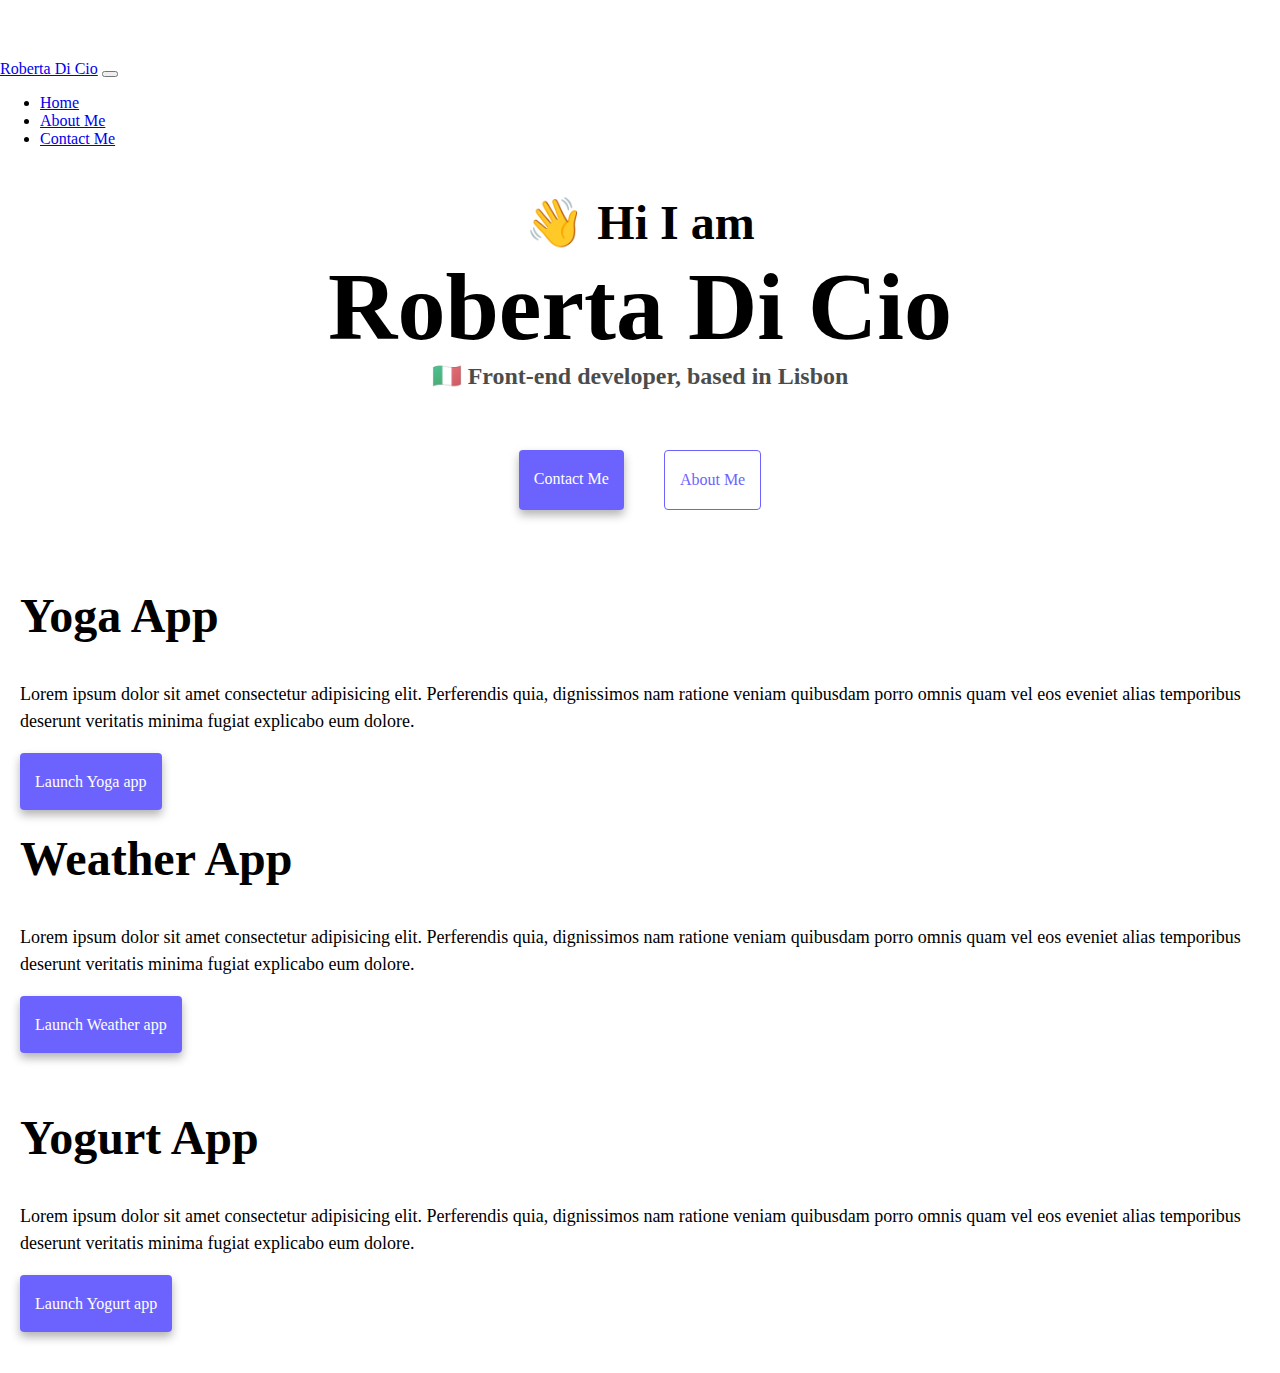
==== index.html @ 745f2c15 "Created basic pages structure + main content" ====
<!DOCTYPE html>
<html lang="en">
  <head>
    <meta charset="UTF-8" />
    <meta name="viewport" content="width=device-width, initial-scale=1.0" />
    <link rel="stylesheet" href="css/styles.css" />
    <title>Front-end Developer - Roberta Di Cio</title>
  </head>
  <body>
    <nav class="navbar fixed-top navbar-expand-lg bg-body-tertiary">
      <div class="container-fluid">
        <a class="navbar-brand" href="index.html">Roberta Di Cio</a>
        <button
          class="navbar-toggler"
          type="button"
          data-bs-toggle="collapse"
          data-bs-target="#navbarNav"
          aria-controls="navbarNav"
          aria-expanded="false"
          aria-label="Toggle navigation"
        >
          <span class="navbar-toggler-icon"></span>
        </button>
        <div class="collapse navbar-collapse" id="navbarNav">
          <ul class="navbar-nav">
            <li class="nav-item">
              <a class="nav-link active" aria-current="page" href="index.html"
                >Home</a
              >
            </li>
            <li class="nav-item">
              <a class="nav-link" href="about.html">About Me</a>
            </li>
            <li class="nav-item">
              <a class="nav-link" href="about.html#contact">Contact Me</a>
            </li>
          </ul>
        </div>
      </div>
    </nav>
    <h2 class="hello-h2">👋 Hi I am</h2>
    <h1>Roberta Di Cio</h1>
    <h3>🇮🇹 Front-end developer, based in Lisbon</h3>
    <div class="navigation-links">
      <a href="about.html#contact" class="contact-link">Contact me</a>
      <a href="about.html" class="about-link">About me</a>
    </div>
    <div class="container">
      <div class="row yoga-row">
        <div class="col-sm-6">
          <img src="images/yoga.png" alt="" class="img-fluid rounded" />
        </div>
        <div class="col-sm-6">
          <h2 class="yoga-h2">Yoga App</h2>
          <p class="yoga-p">
            Lorem ipsum dolor sit amet consectetur adipisicing elit. Perferendis
            quia, dignissimos nam ratione veniam quibusdam porro omnis quam vel
            eos eveniet alias temporibus deserunt veritatis minima fugiat
            explicabo eum dolore.
          </p>
          <a href="" class="yoga-link">Launch Yoga app</a>
        </div>
      </div>
      <div class="row weather-row">
        <div class="col-sm-6">
          <h2 class="weather-h2">Weather App</h2>
          <p class="weather-p">
            Lorem ipsum dolor sit amet consectetur adipisicing elit. Perferendis
            quia, dignissimos nam ratione veniam quibusdam porro omnis quam vel
            eos eveniet alias temporibus deserunt veritatis minima fugiat
            explicabo eum dolore.
          </p>
          <a href="" class="weather-link">Launch Weather app</a>
        </div>
        <div class="col-sm-6">
          <img src="images/weather.png" alt="" class="img-fluid rounded" />
        </div>
      </div>
      <div class="row yogurt-row">
        <div class="col-sm-6">
          <img src="images/yogurt.png" alt="" class="img-fluid rounded" />
        </div>
        <div class="col-sm-6 yogurt-text">
          <h2 class="yogurt-h2">Yogurt App</h2>
          <p class="yogurt-p">
            Lorem ipsum dolor sit amet consectetur adipisicing elit. Perferendis
            quia, dignissimos nam ratione veniam quibusdam porro omnis quam vel
            eos eveniet alias temporibus deserunt veritatis minima fugiat
            explicabo eum dolore.
          </p>
          <a href="" class="yogurt-link">Launch Yogurt app</a>
        </div>
      </div>
    </div>
  </body>
</html>
---- css/styles.css ----
:root {
  --primary-color: #6c63ff;
  --secondary-color: #f5f2fe;
  --box-shadow: 0 5px 10px rgba(0, 0, 0, 0.3);
}

body {
  margin: 60px auto;
  max-width: 100%;
}

h1,
h2,
h3 {
  text-align: center;
  margin: 0;
}

h1 {
  font-size: 96px;
}

h2 {
  font-size: 48px;
}

h3 {
  font-size: 24px;
  opacity: 0.7;
}

p {
  background: var(--secondary-color);
  padding: 20px;
  border-radius: 4px;
  font-size: 18px;
  line-height: 1.5;
  text-align: center;
}

.navigation-links {
  display: flex;
  margin-top: 40px;
  justify-content: center;
}

.navigation-links a {
  margin: 20px;
  border-radius: 4px;
  padding: 20px 15px;
  text-decoration: none;
  text-transform: capitalize;
}

.contact-link {
  background: var(--primary-color);
  box-shadow: var(--box-shadow);
  color: white;
}

.about-link {
  color: var(--primary-color);
  border: 1px solid var(--primary-color);
}

.homepage-link {
  color: var(--primary-color);
  text-align: center;
  display: block;
}

.about-paragraphs {
  display: flex;
  margin: 30px 0;
}

.about-paragraphs p {
  margin: 10px;
}

.email-link {
  display: flex;
  justify-content: center;
  color: var(--primary-color);
  font-size: 28px;
  text-decoration: none;
}

.email-link:hover {
  text-decoration: underline;
}

.hello-h2 {
  padding-top: 30px;
}

.yoga-row,
.weather-row,
.yogurt-row {
  margin-top: 40px;
}
.yoga-h2,
.weather-h2,
.yogurt-h2 {
  text-align: left;
  margin-left: 20px;
}
.yoga-p,
.weather-p,
.yogurt-p {
  background-color: white;
  text-align: left;
}

.yoga-link,
.weather-link,
.yogurt-link {
  background: var(--primary-color);
  box-shadow: var(--box-shadow);
  color: white;
  margin-left: 20px;
  border-radius: 4px;
  padding: 20px 15px;
  text-decoration: none;
}

.about-h1 {
  padding-top: 80px;
  font-size: 70px;
}

.about-text {
  background-color: white;
}

.contact-h2 {
  padding-top: 35px;
  font-size: 45px;
}
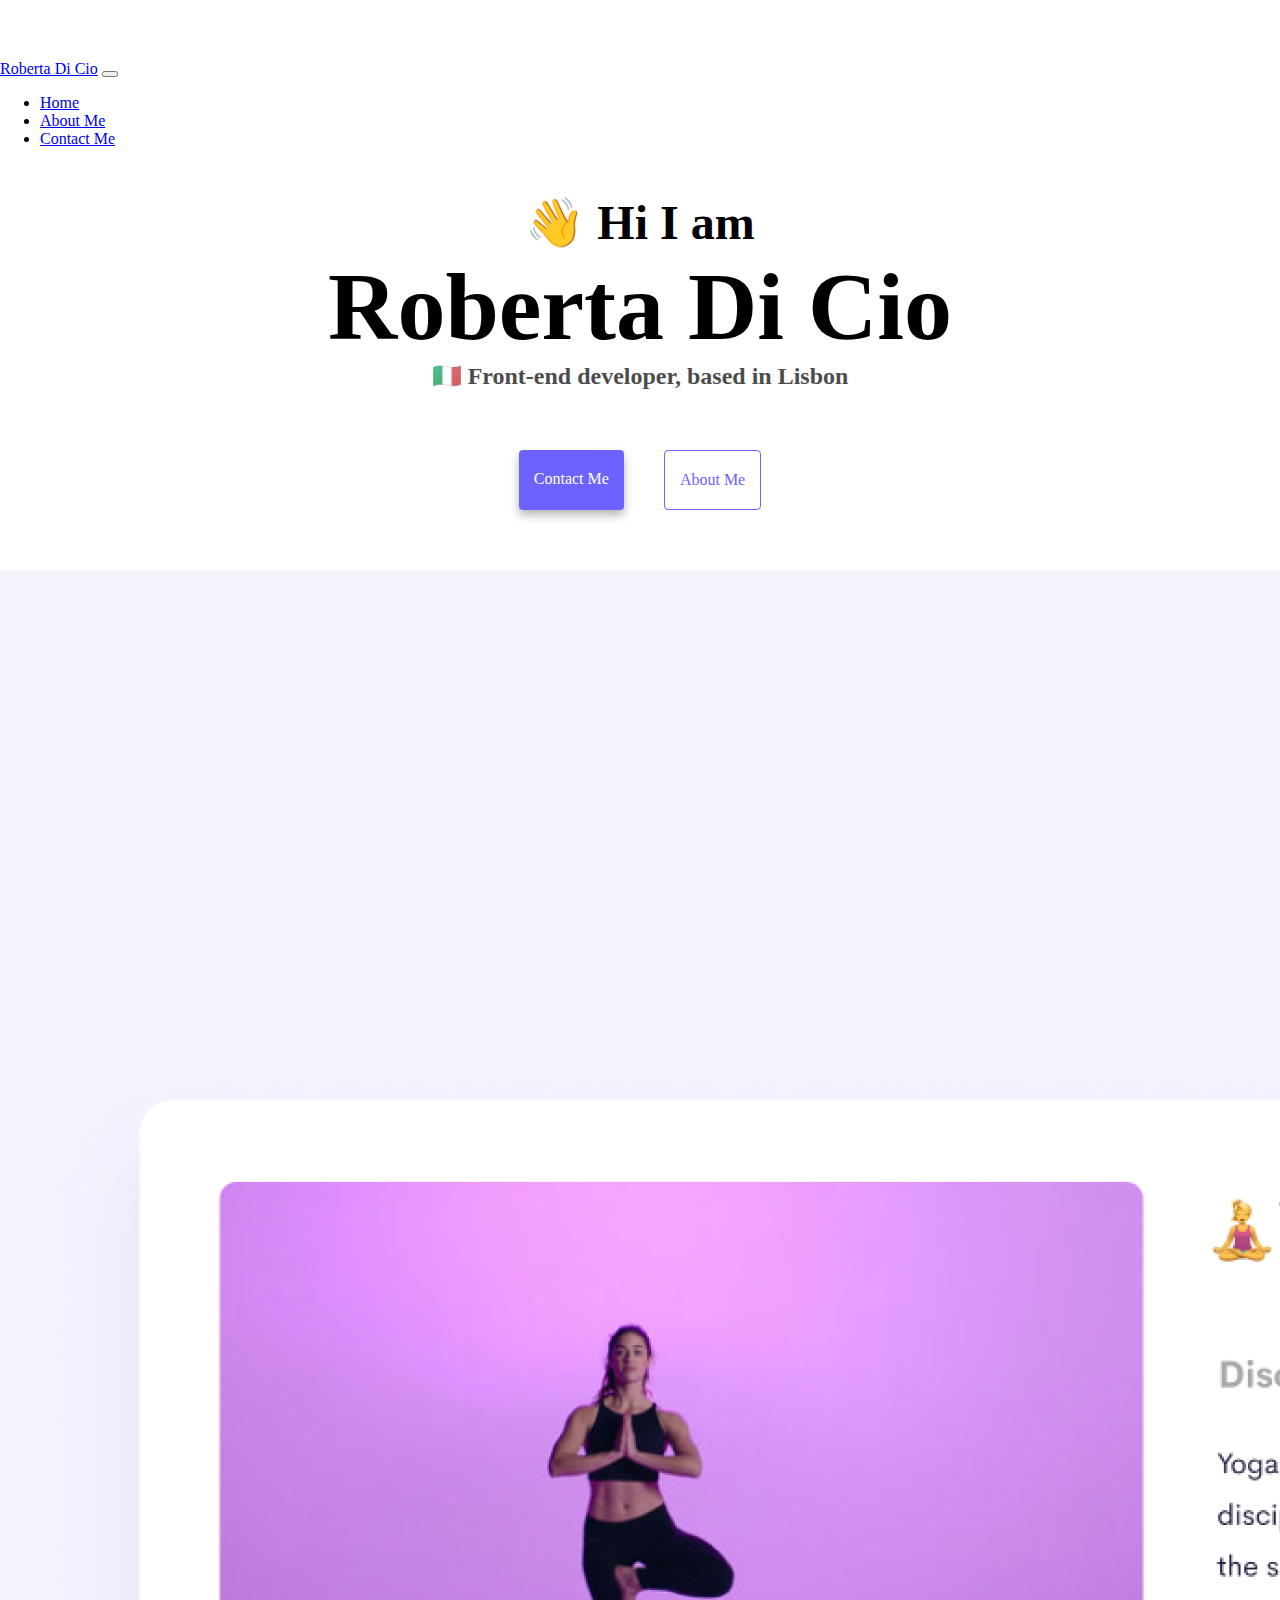
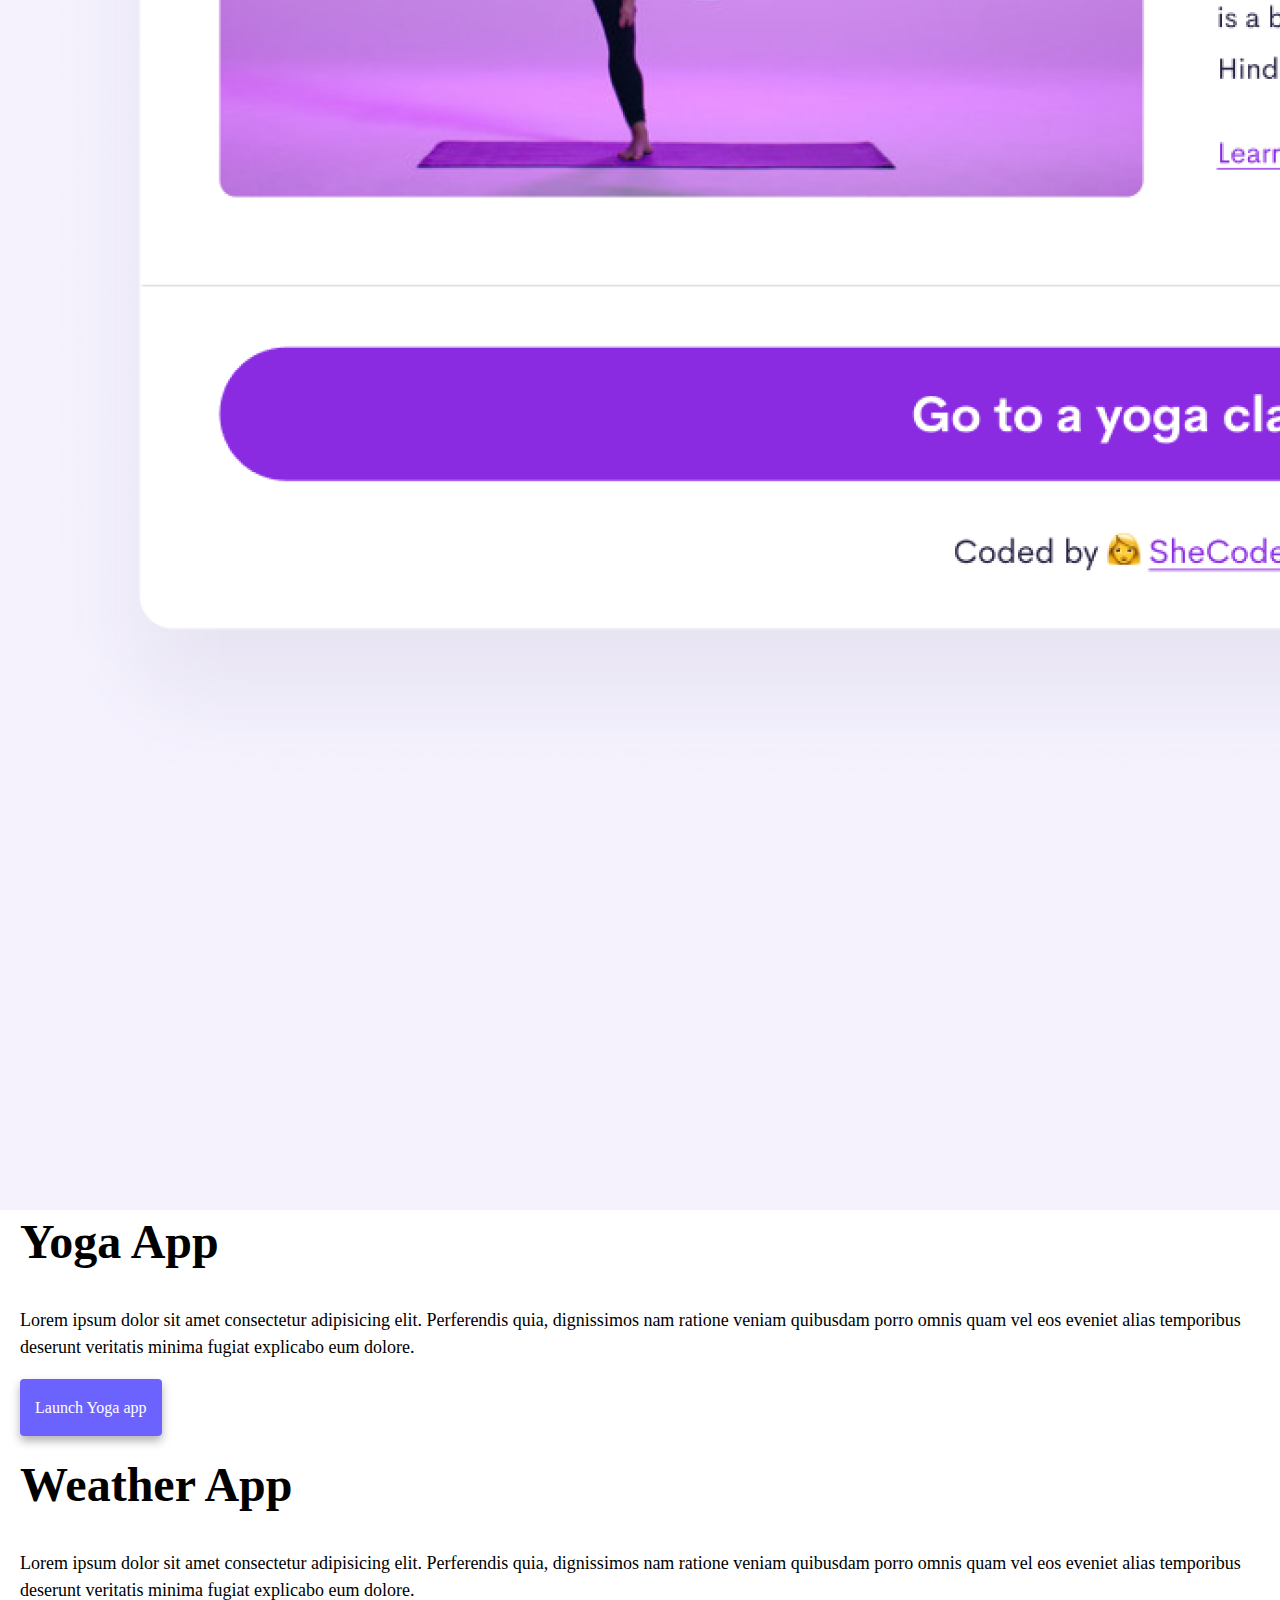
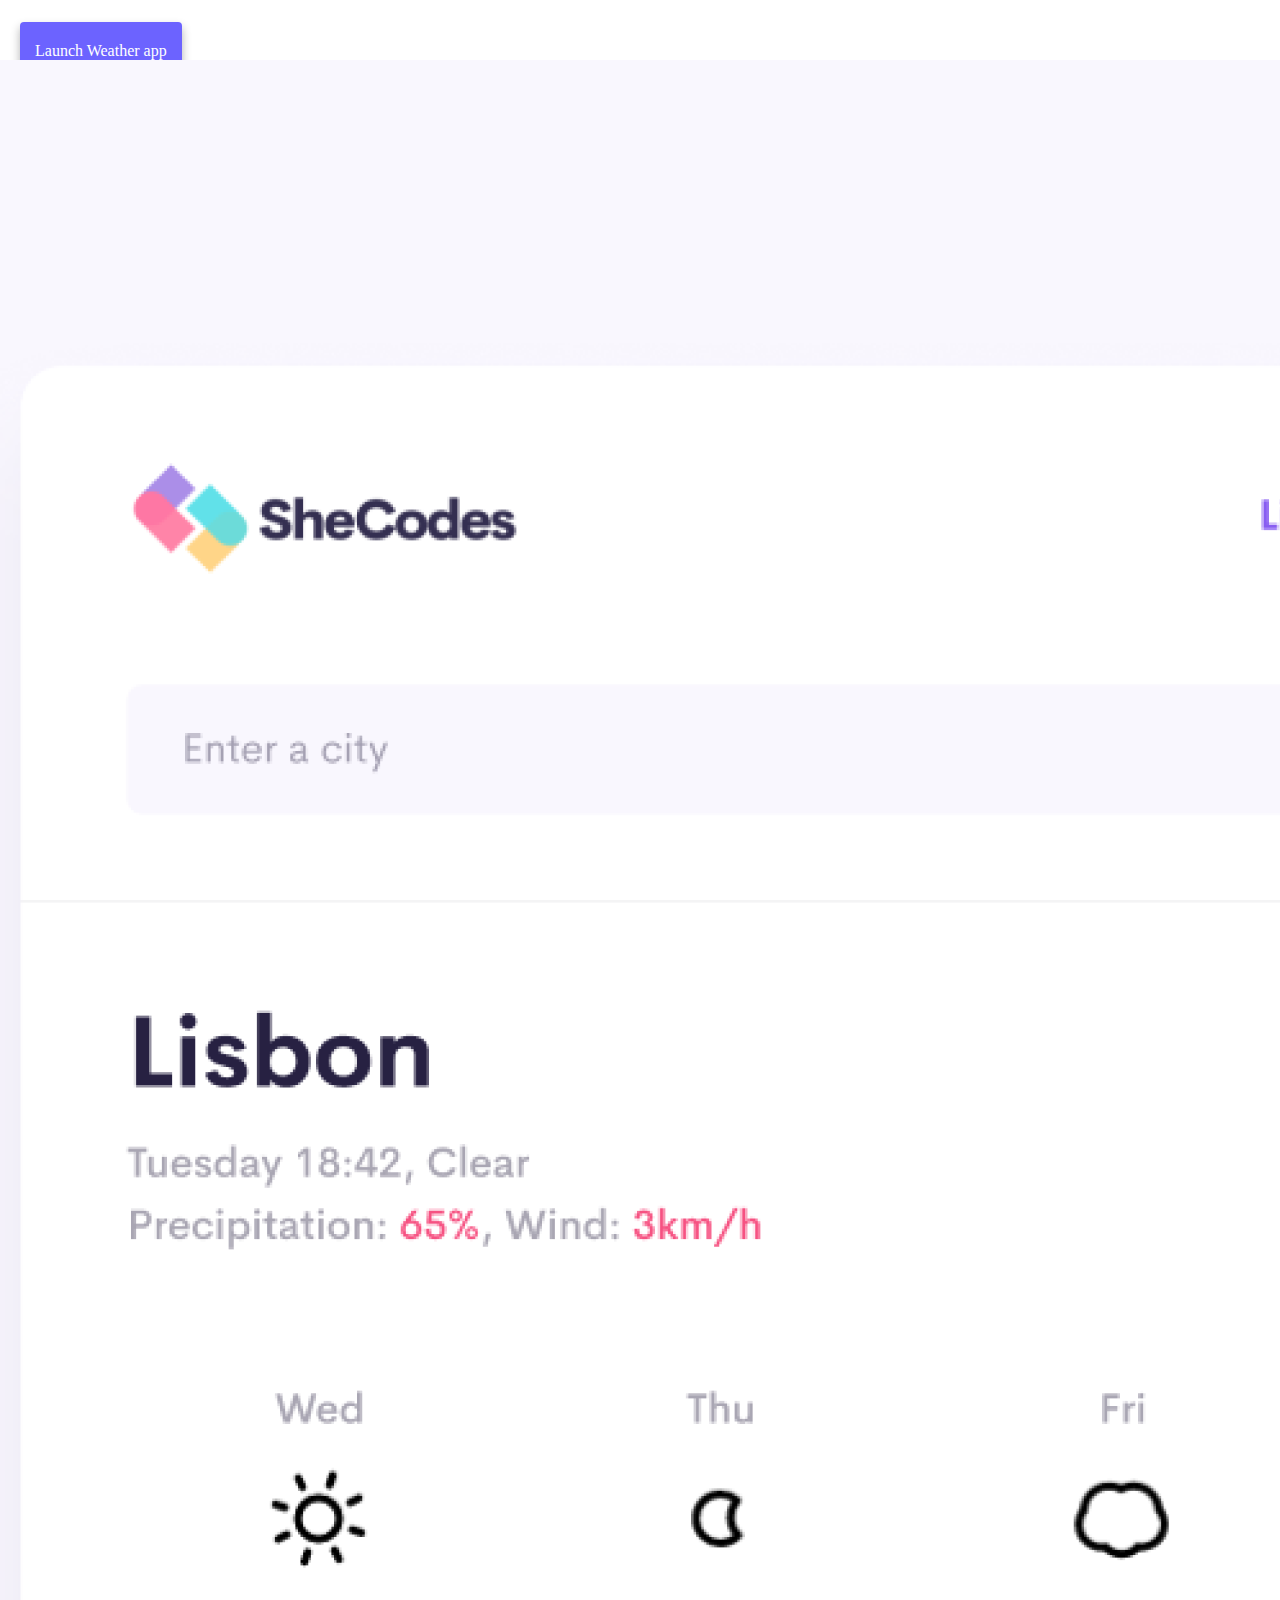
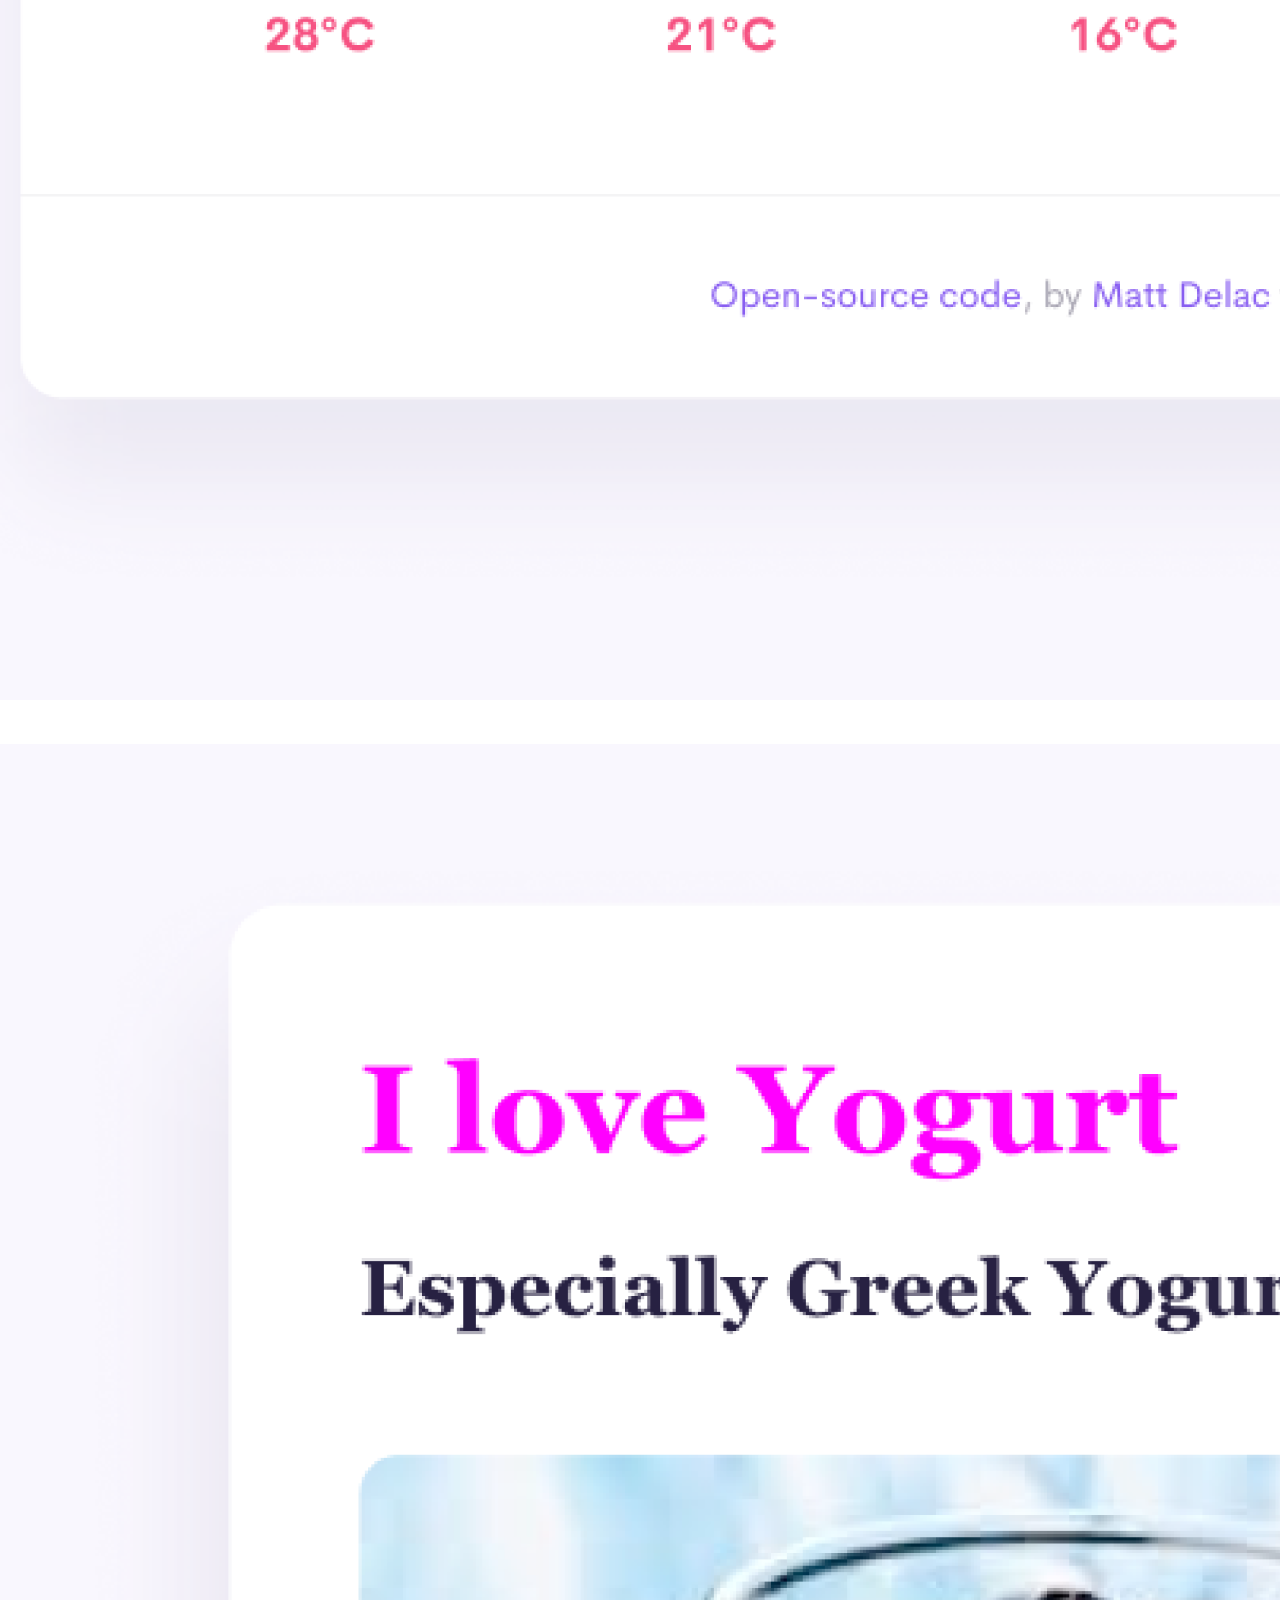
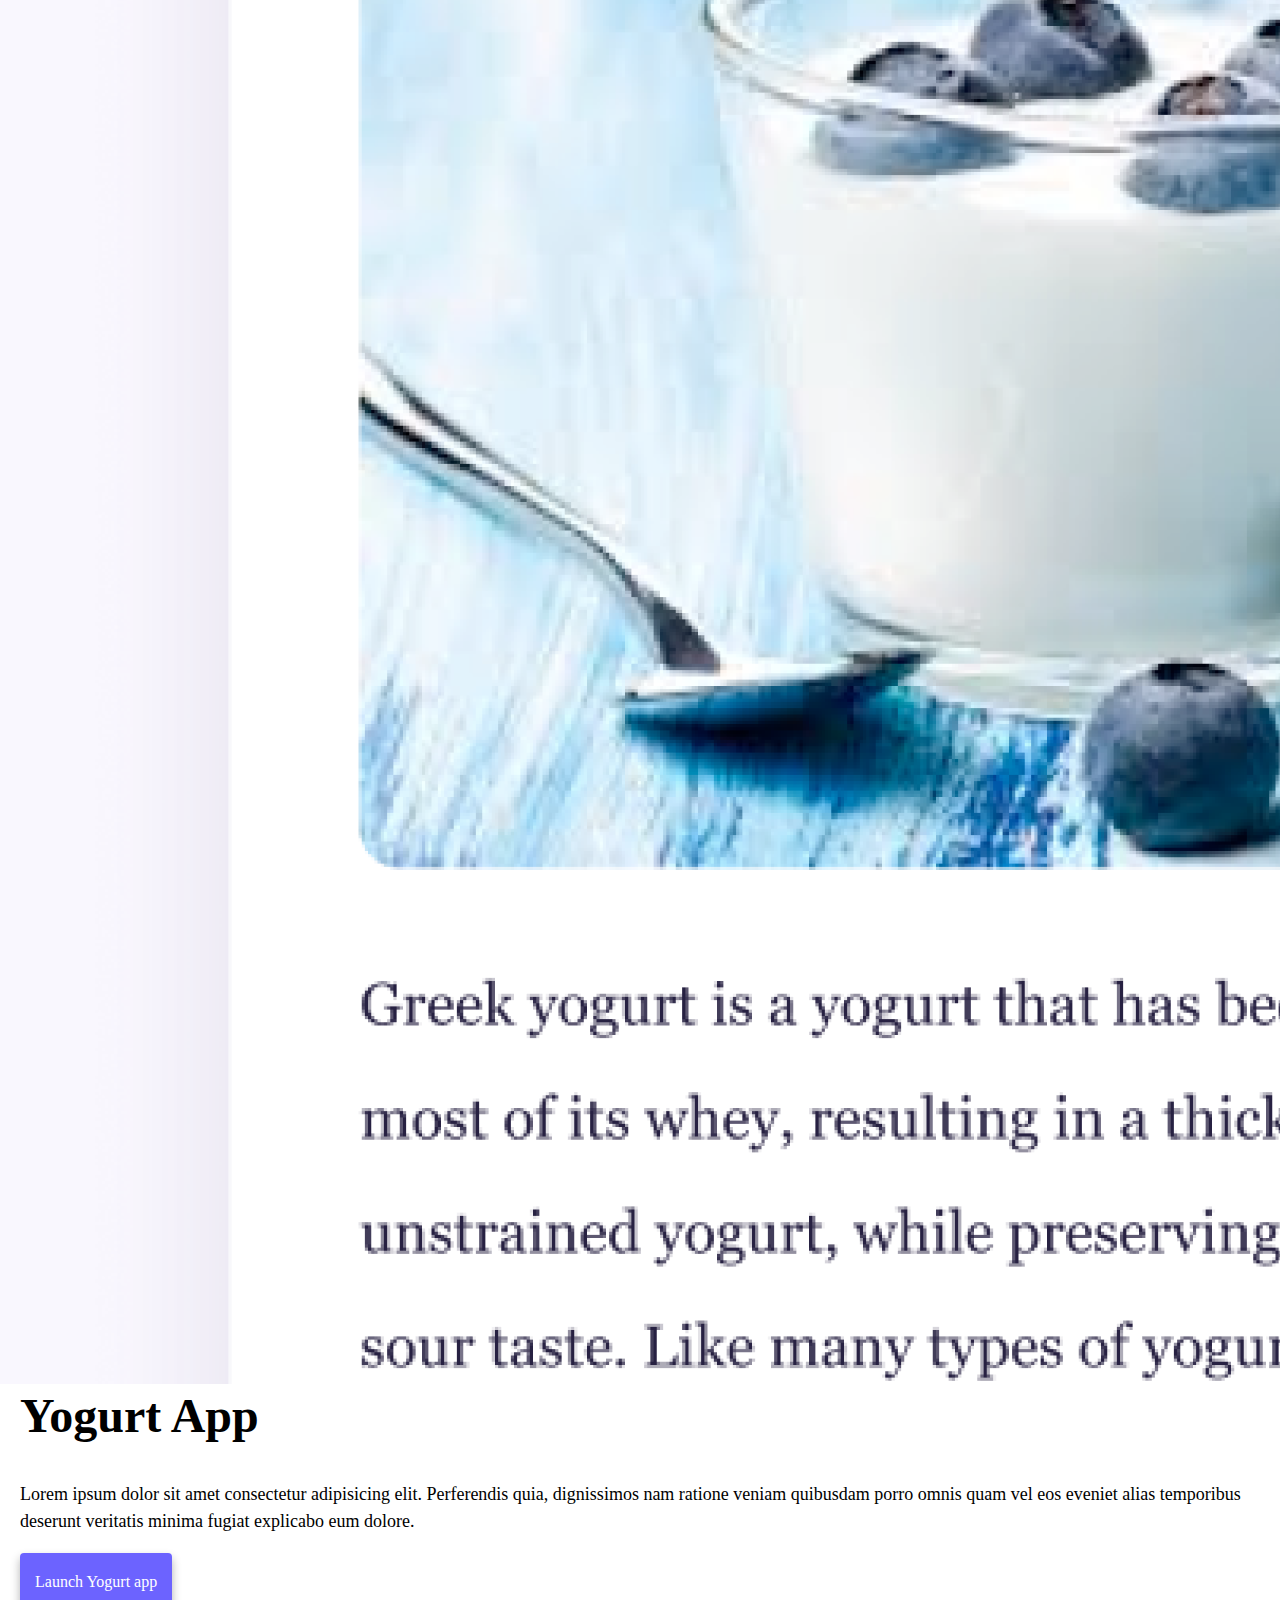
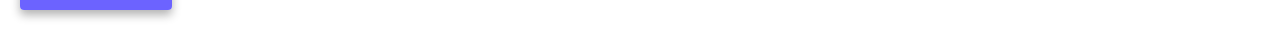
==== commit ae027802: "Added Bootstrap" ====
--- a/index.html
+++ b/index.html
@@ -4,6 +4,17 @@
     <meta charset="UTF-8" />
     <meta name="viewport" content="width=device-width, initial-scale=1.0" />
     <link rel="stylesheet" href="css/styles.css" />
+    <link
+      href="https://cdn.jsdelivr.net/npm/bootstrap@5.3.2/dist/css/bootstrap.min.css"
+      rel="stylesheet"
+      integrity="sha384-T3c6CoIi6uLrA9TneNEoa7RxnatzjcDSCmG1MXxSR1GAsXEV/Dwwykc2MPK8M2HN"
+      crossorigin="anonymous"
+    />
+    <script
+      src="https://cdn.jsdelivr.net/npm/bootstrap@5.3.2/dist/js/bootstrap.bundle.min.js"
+      integrity="sha384-C6RzsynM9kWDrMNeT87bh95OGNyZPhcTNXj1NW7RuBCsyN/o0jlpcV8Qyq46cDfL"
+      crossorigin="anonymous"
+    ></script>
     <title>Front-end Developer - Roberta Di Cio</title>
   </head>
   <body>
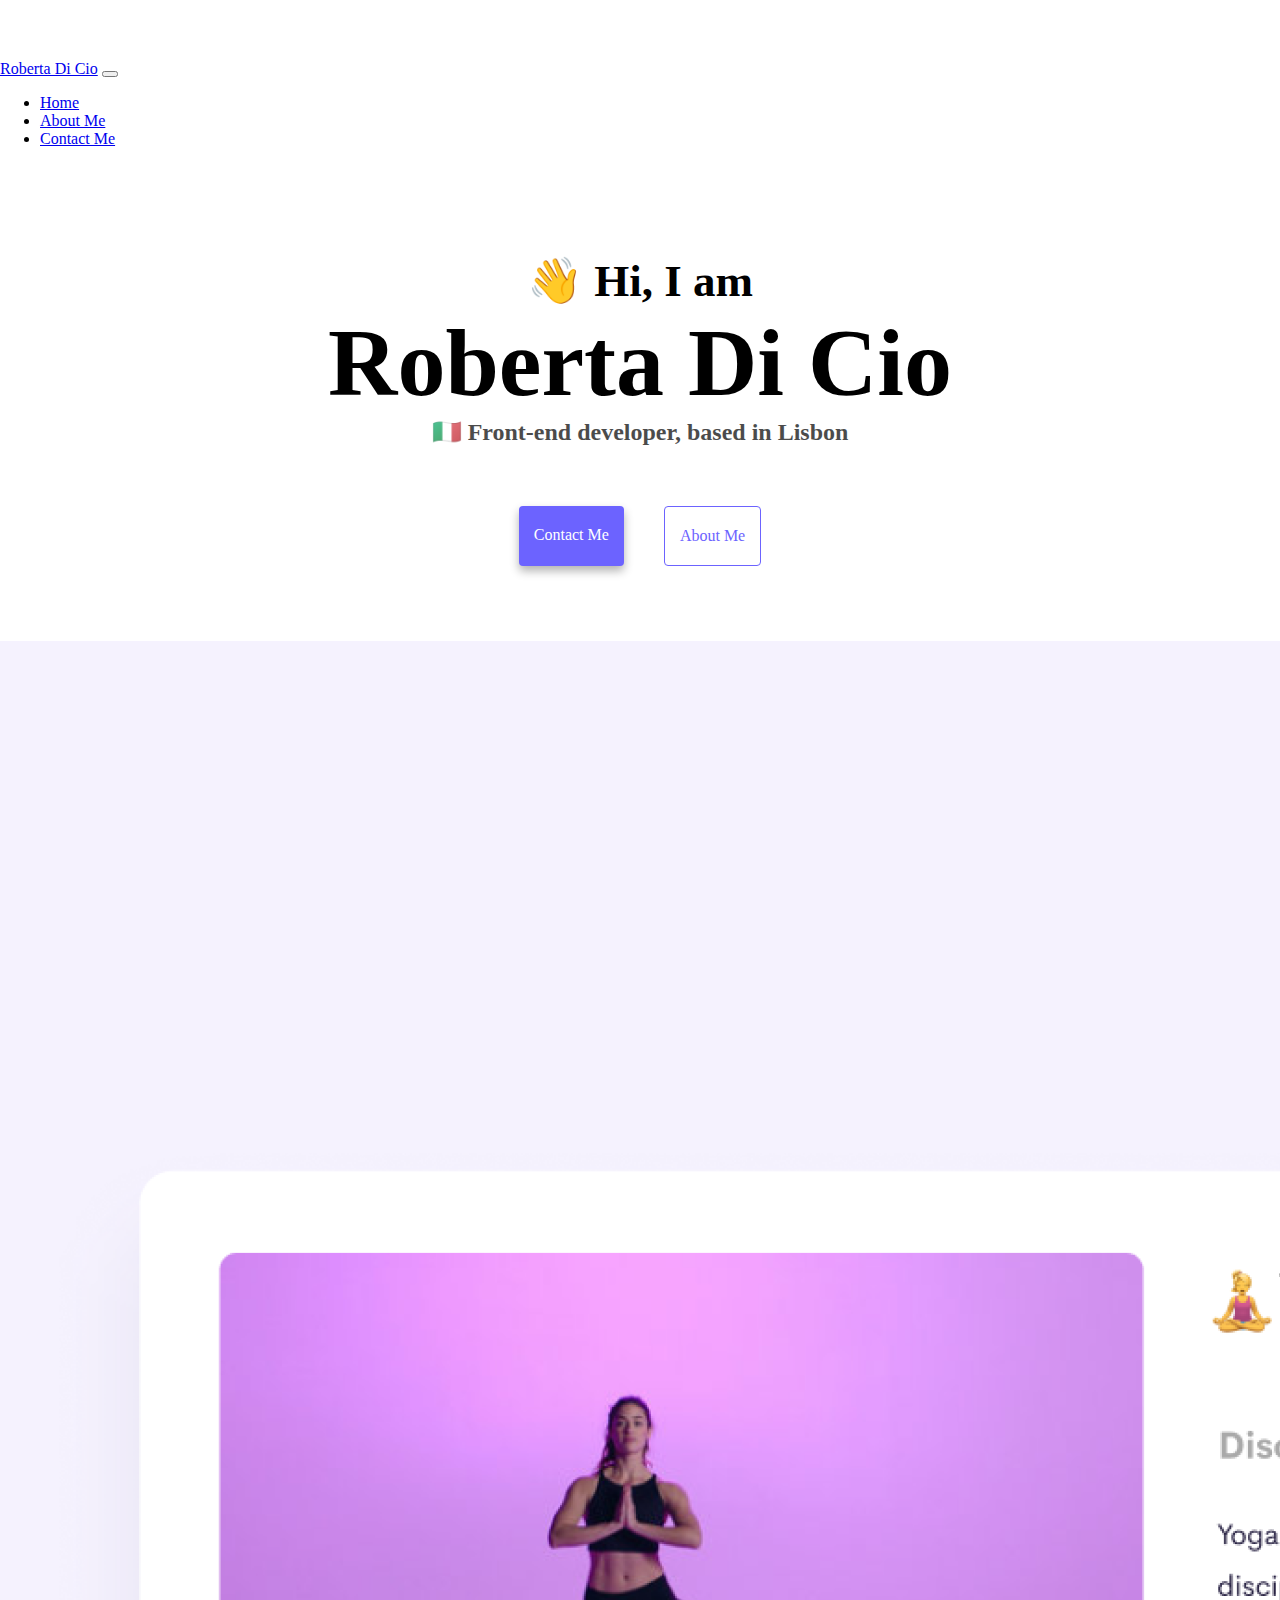
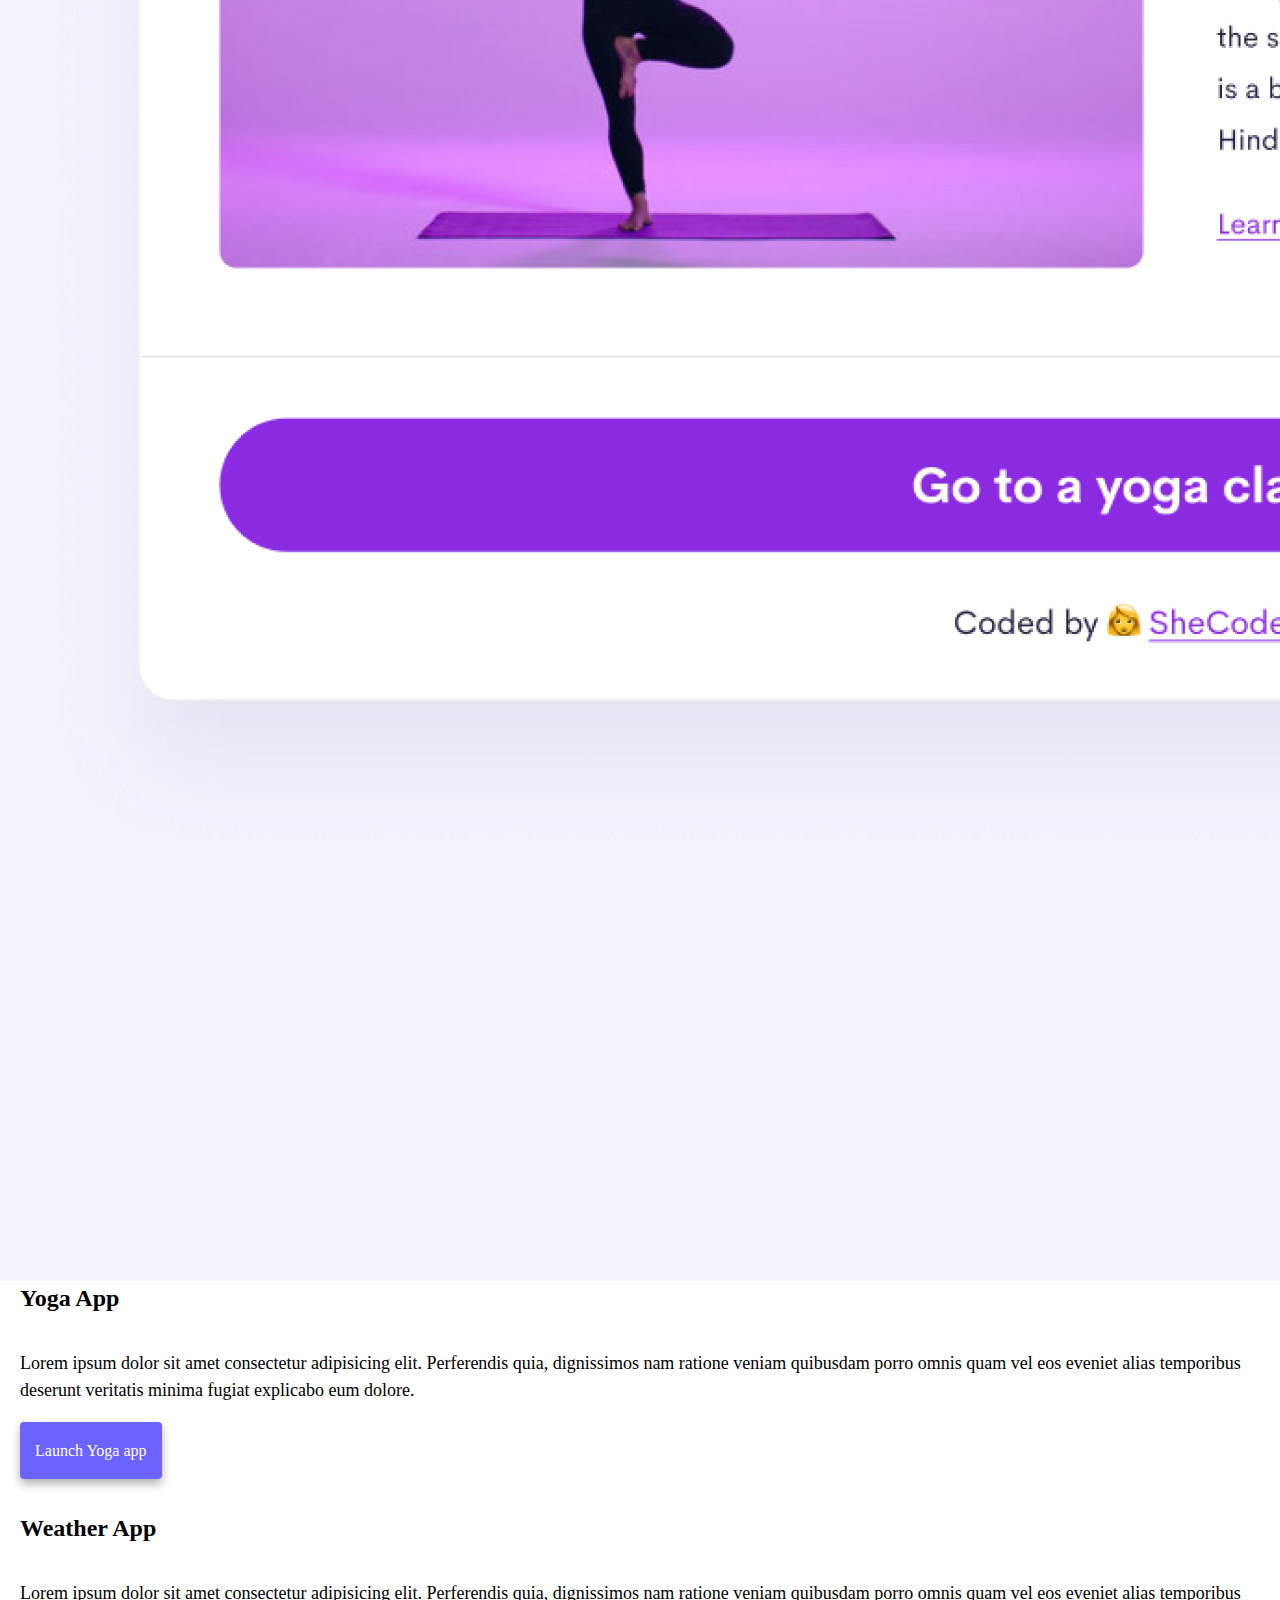
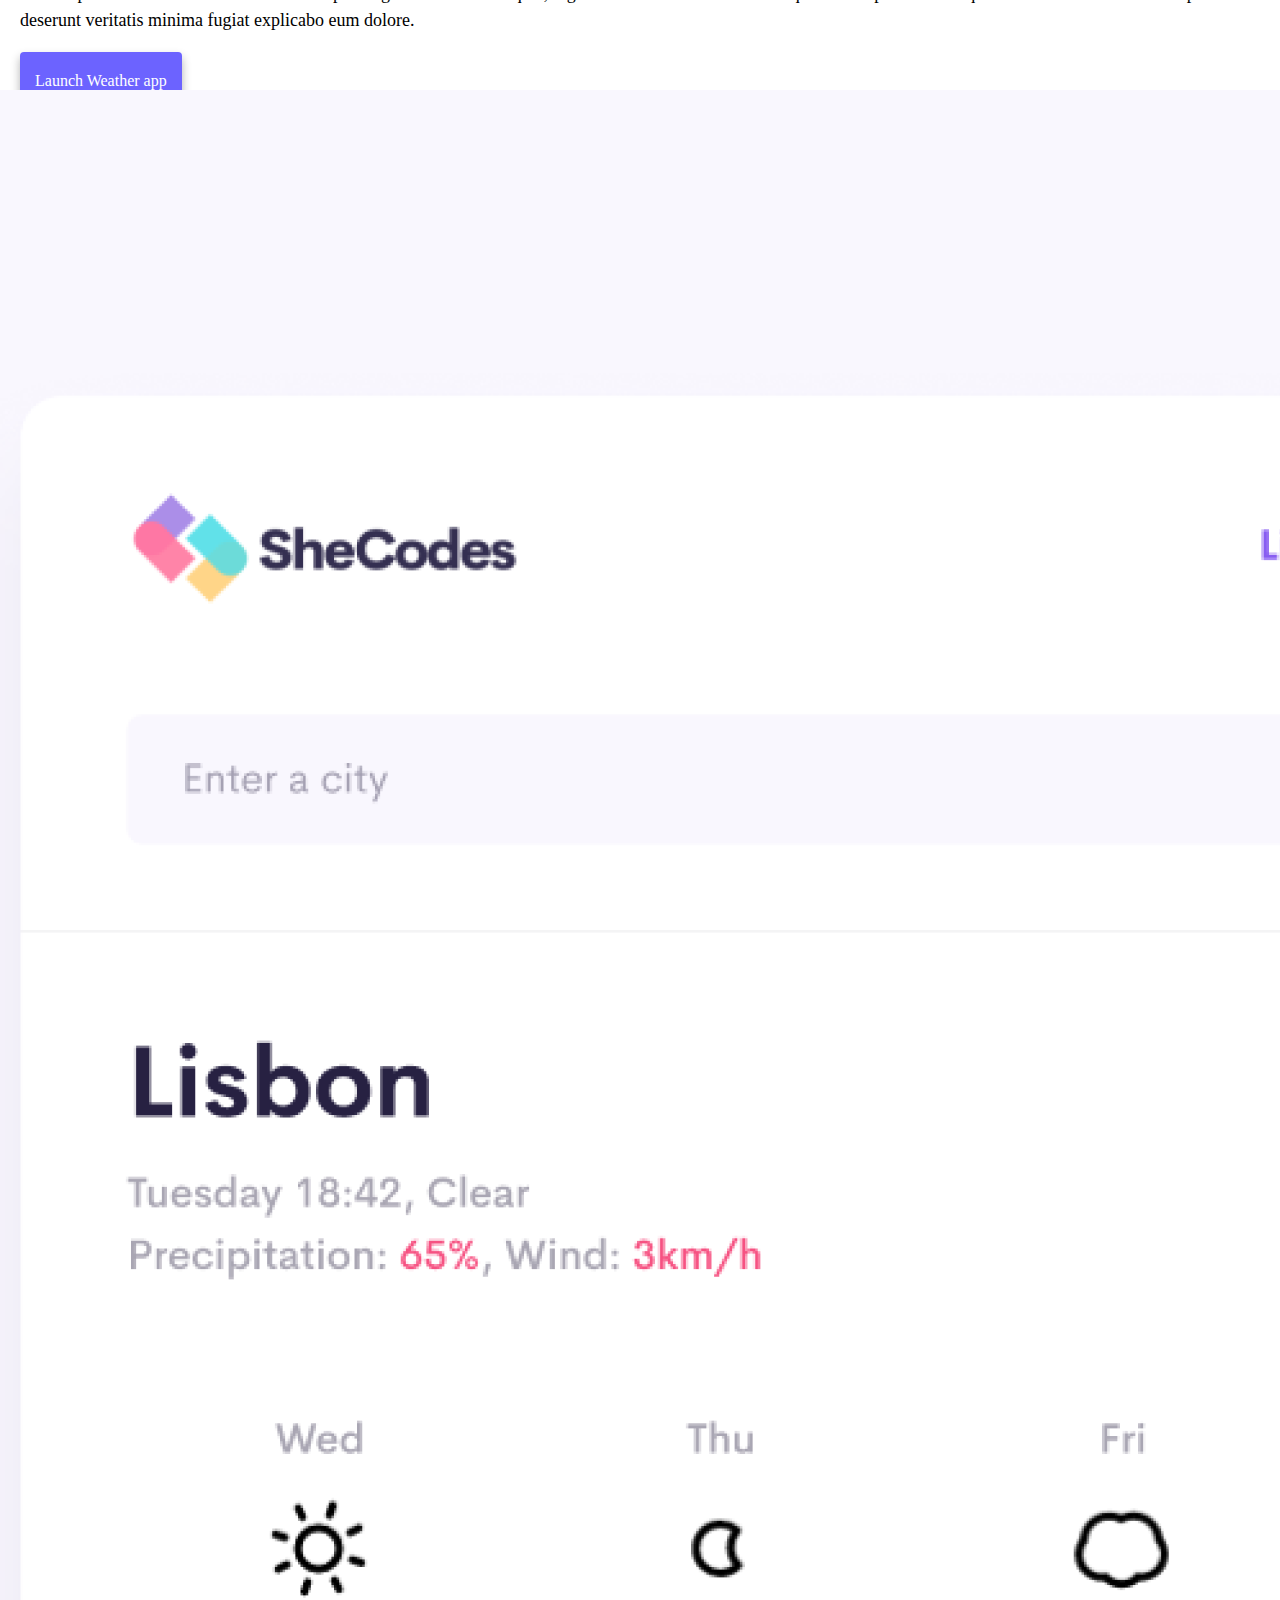
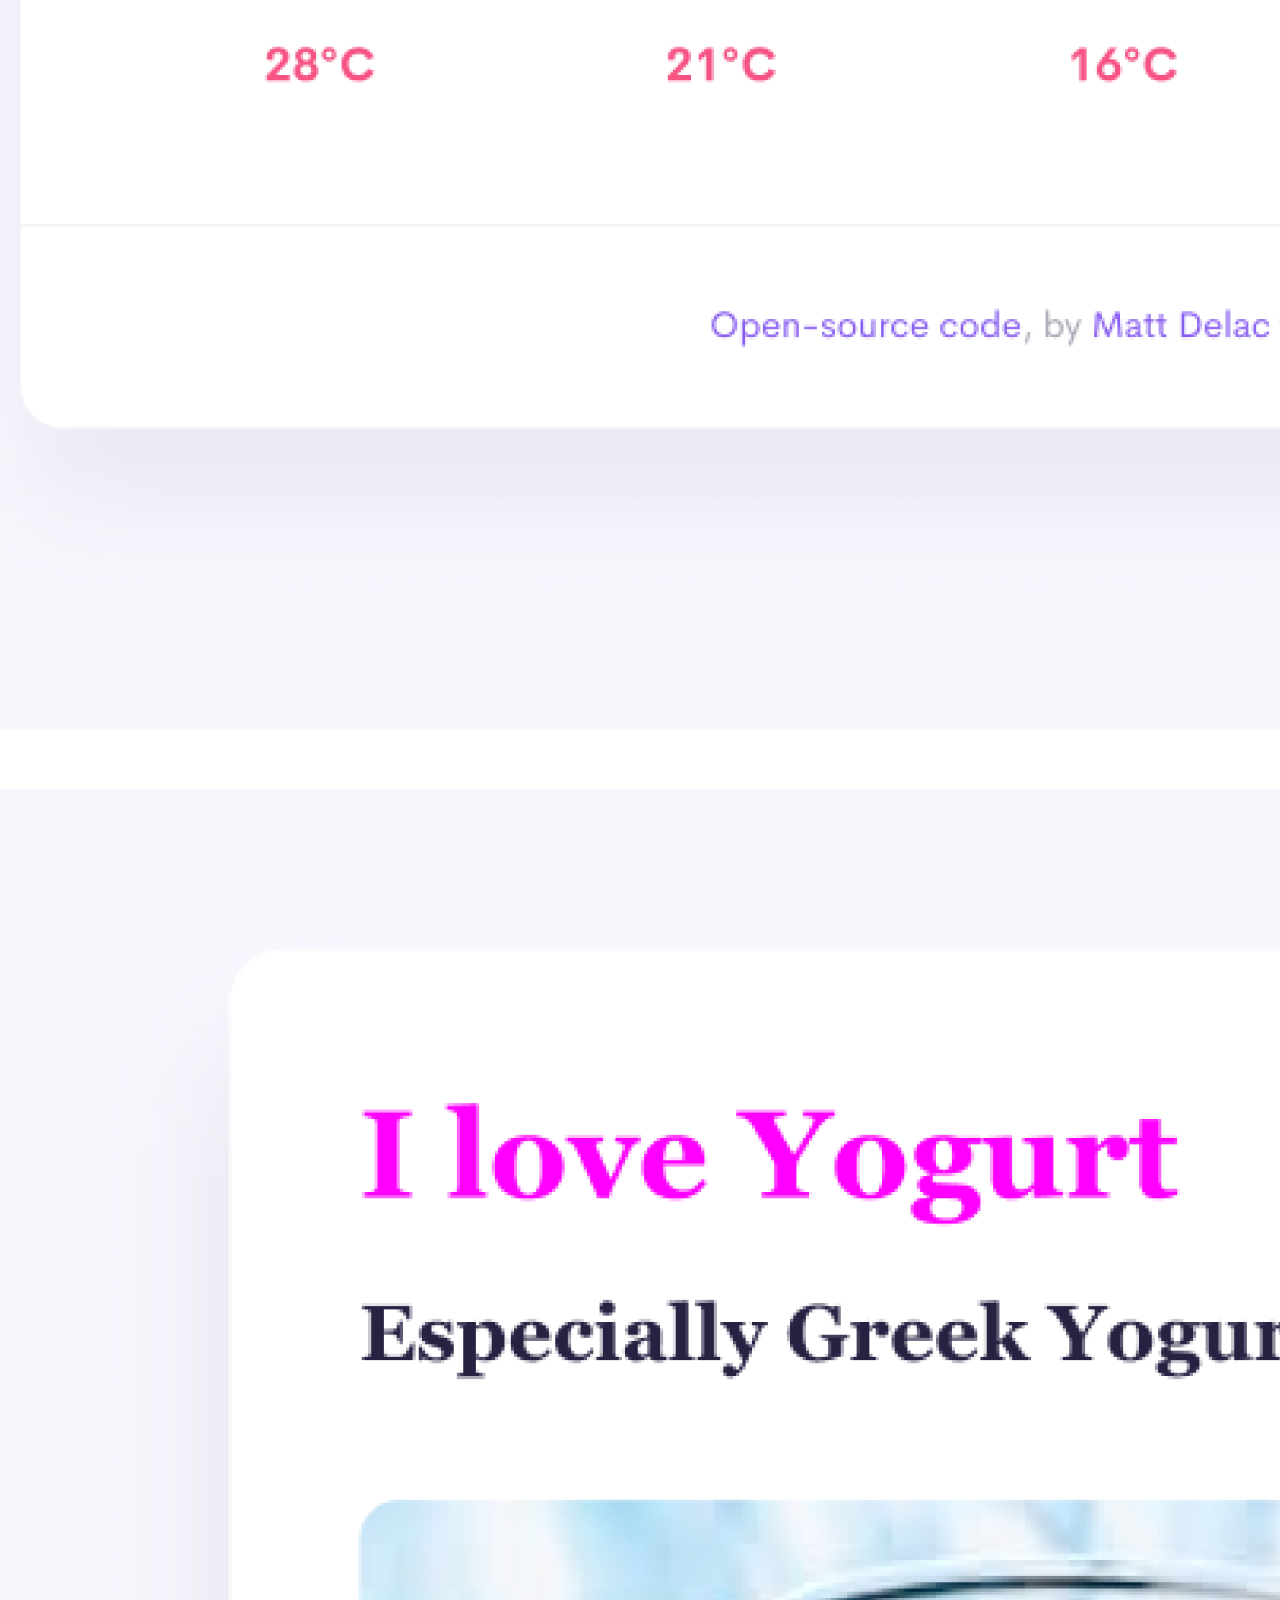
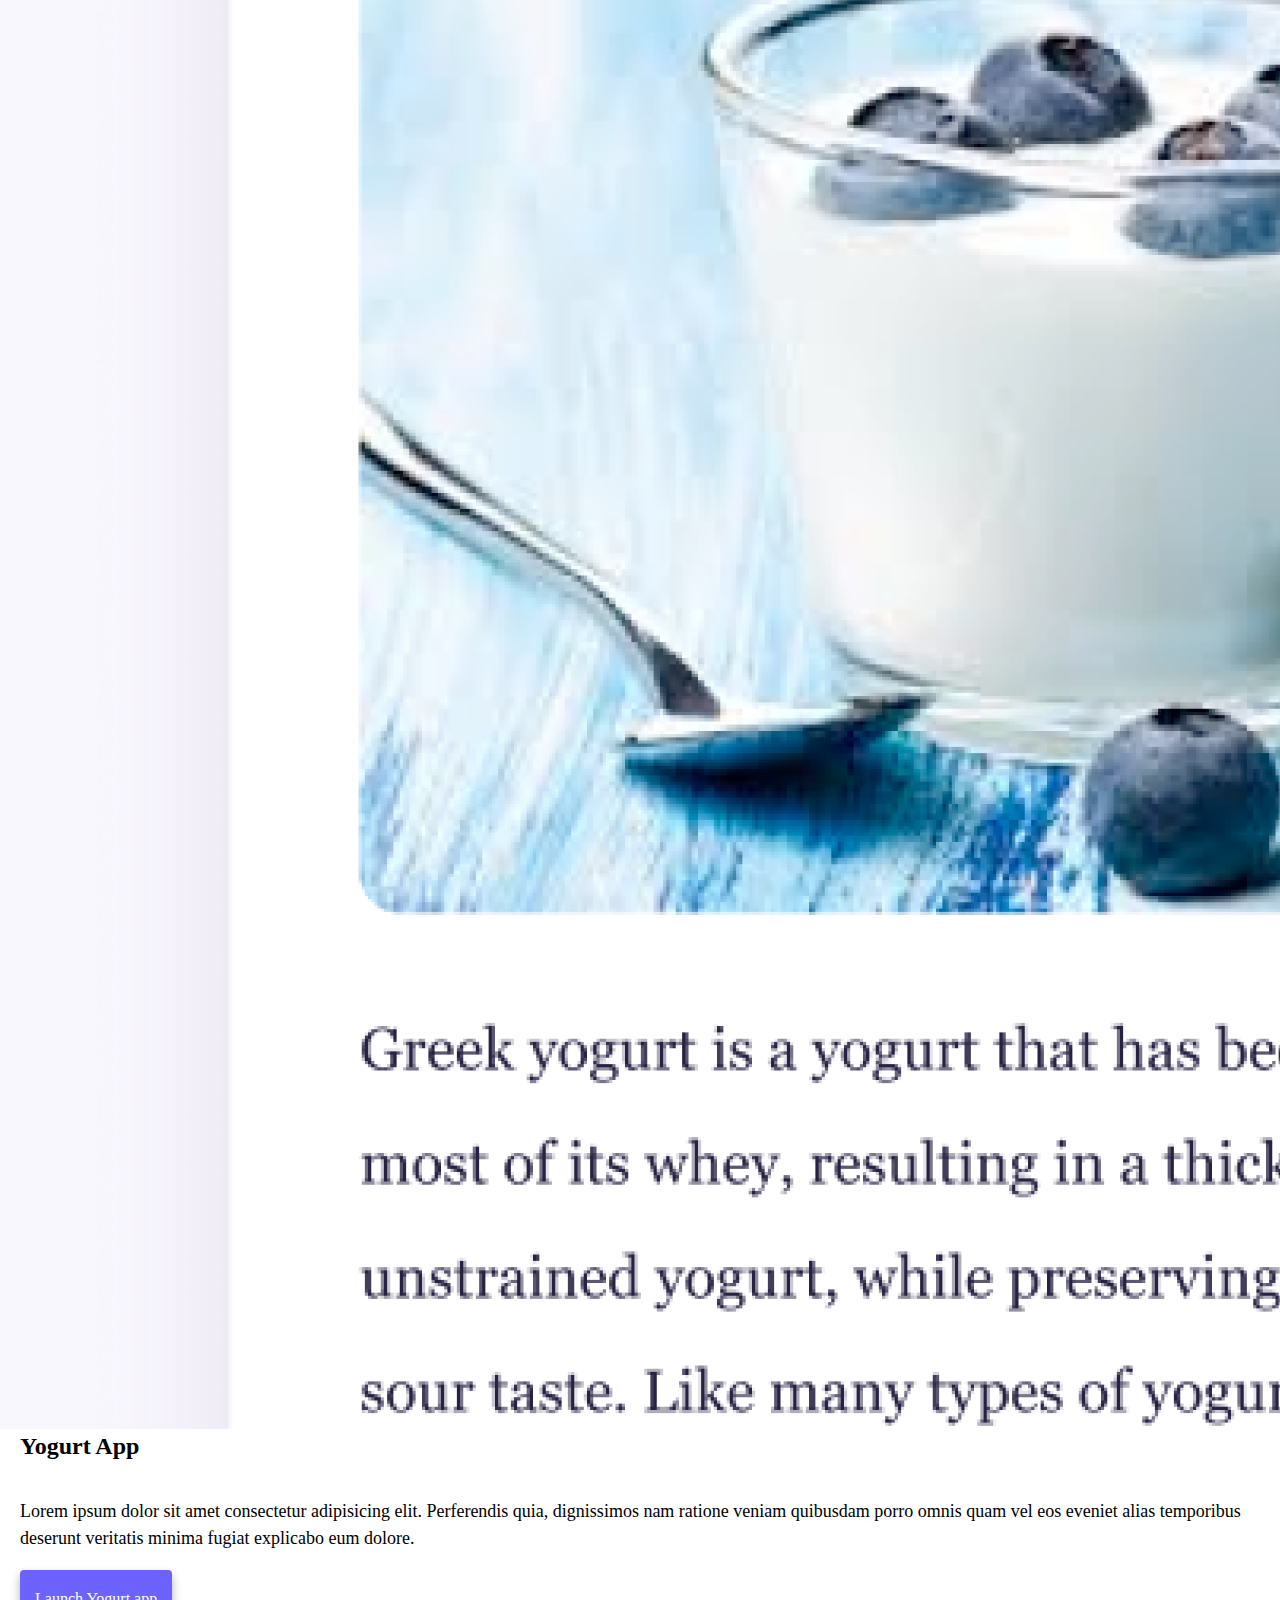
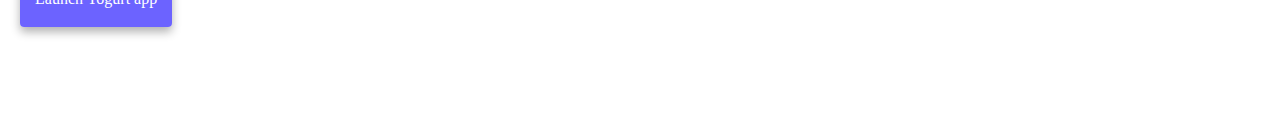
==== commit 84ffbbde: "Adjusted sizes" ====
--- a/index.html
+++ b/index.html
@@ -49,8 +49,8 @@
         </div>
       </div>
     </nav>
-    <h2 class="hello-h2">👋 Hi I am</h2>
-    <h1>Roberta Di Cio</h1>
+    <h2 class="hello-h2">👋 Hi, I am</h2>
+    <h1 class="my-name">Roberta Di Cio</h1>
     <h3>🇮🇹 Front-end developer, based in Lisbon</h3>
     <div class="navigation-links">
       <a href="about.html#contact" class="contact-link">Contact me</a>
--- a/css/styles.css
+++ b/css/styles.css
@@ -16,12 +16,8 @@
   margin: 0;
 }
 
-h1 {
+.my-name {
   font-size: 96px;
-}
-
-h2 {
-  font-size: 48px;
 }
 
 h3 {
@@ -91,13 +87,18 @@
 }
 
 .hello-h2 {
-  padding-top: 30px;
+  padding-top: 90px;
+  font-size: 45px;
 }
 
 .yoga-row,
 .weather-row,
 .yogurt-row {
-  margin-top: 40px;
+  padding-top: 55px;
+}
+
+.yogurt-row {
+  padding-bottom: 50px;
 }
 .yoga-h2,
 .weather-h2,
@@ -137,3 +138,7 @@
   padding-top: 35px;
   font-size: 45px;
 }
+
+.cont-about {
+  padding-bottom: 30px;
+}
